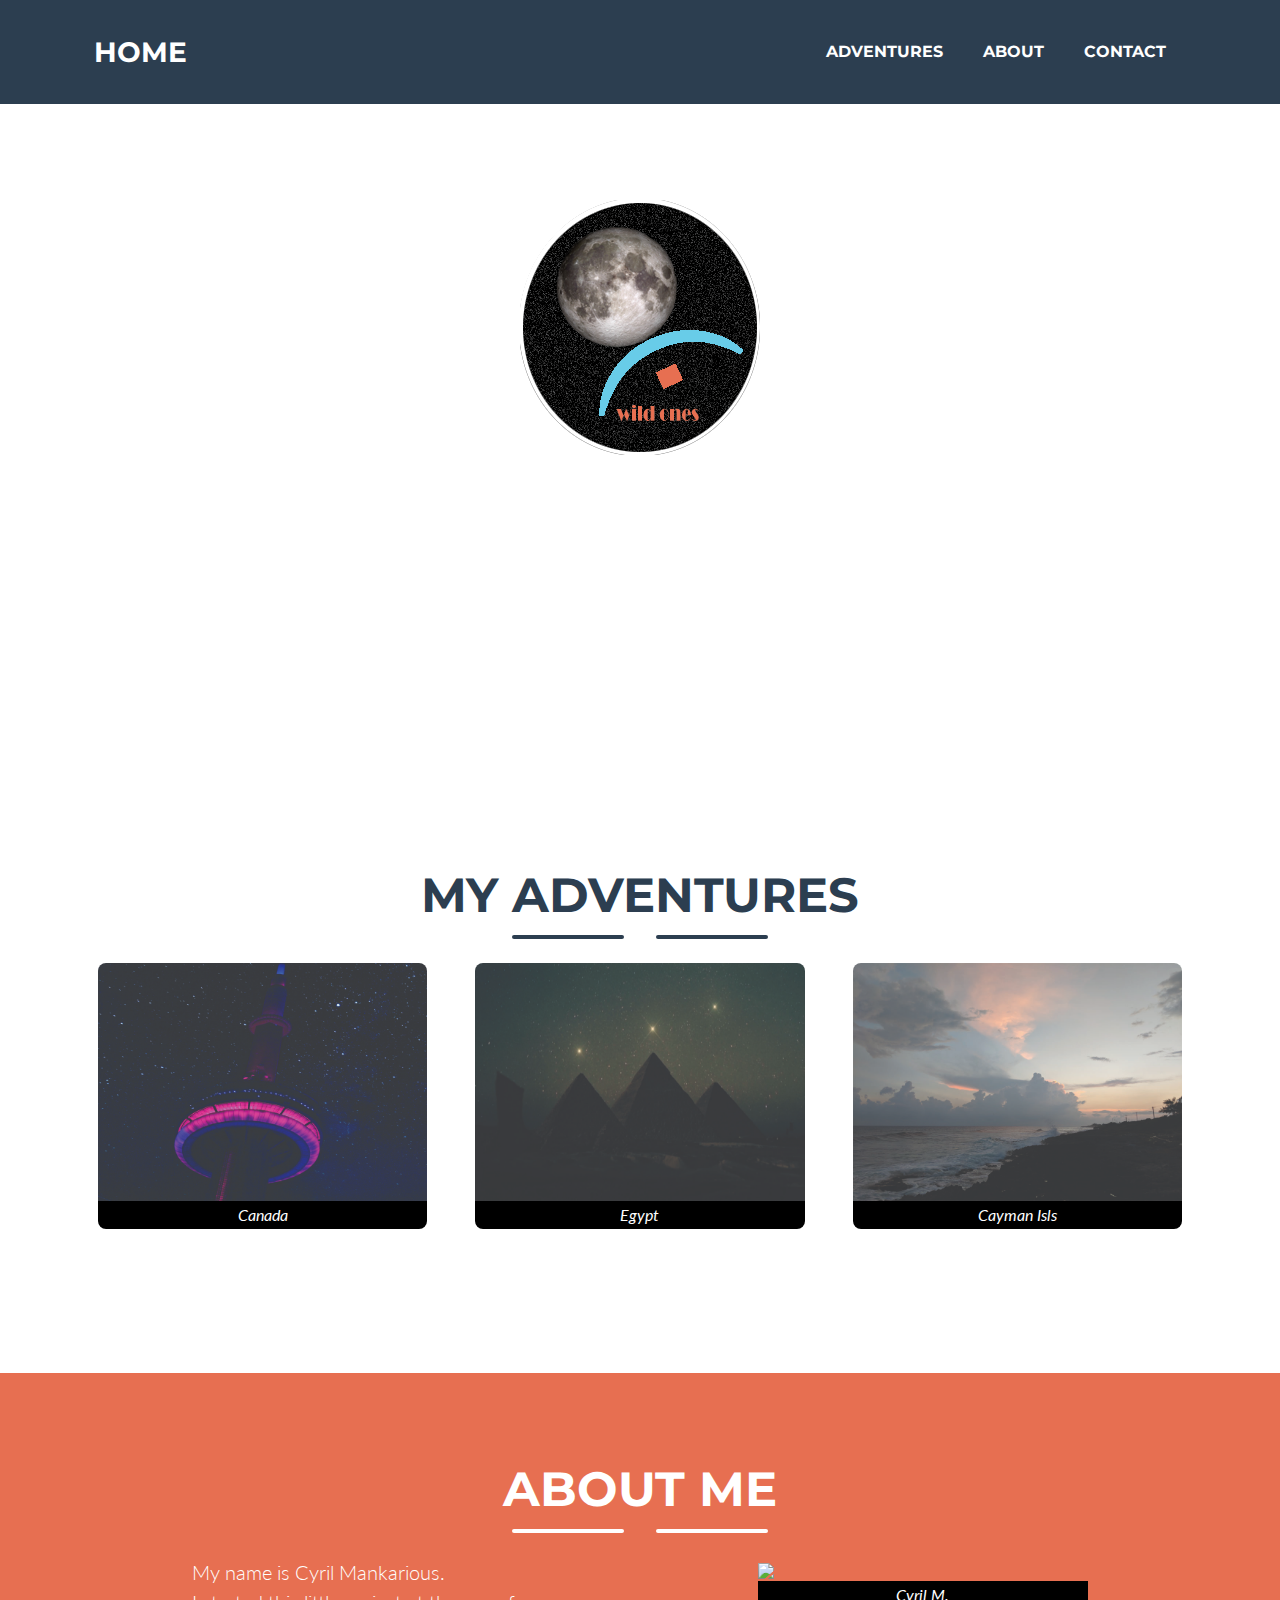
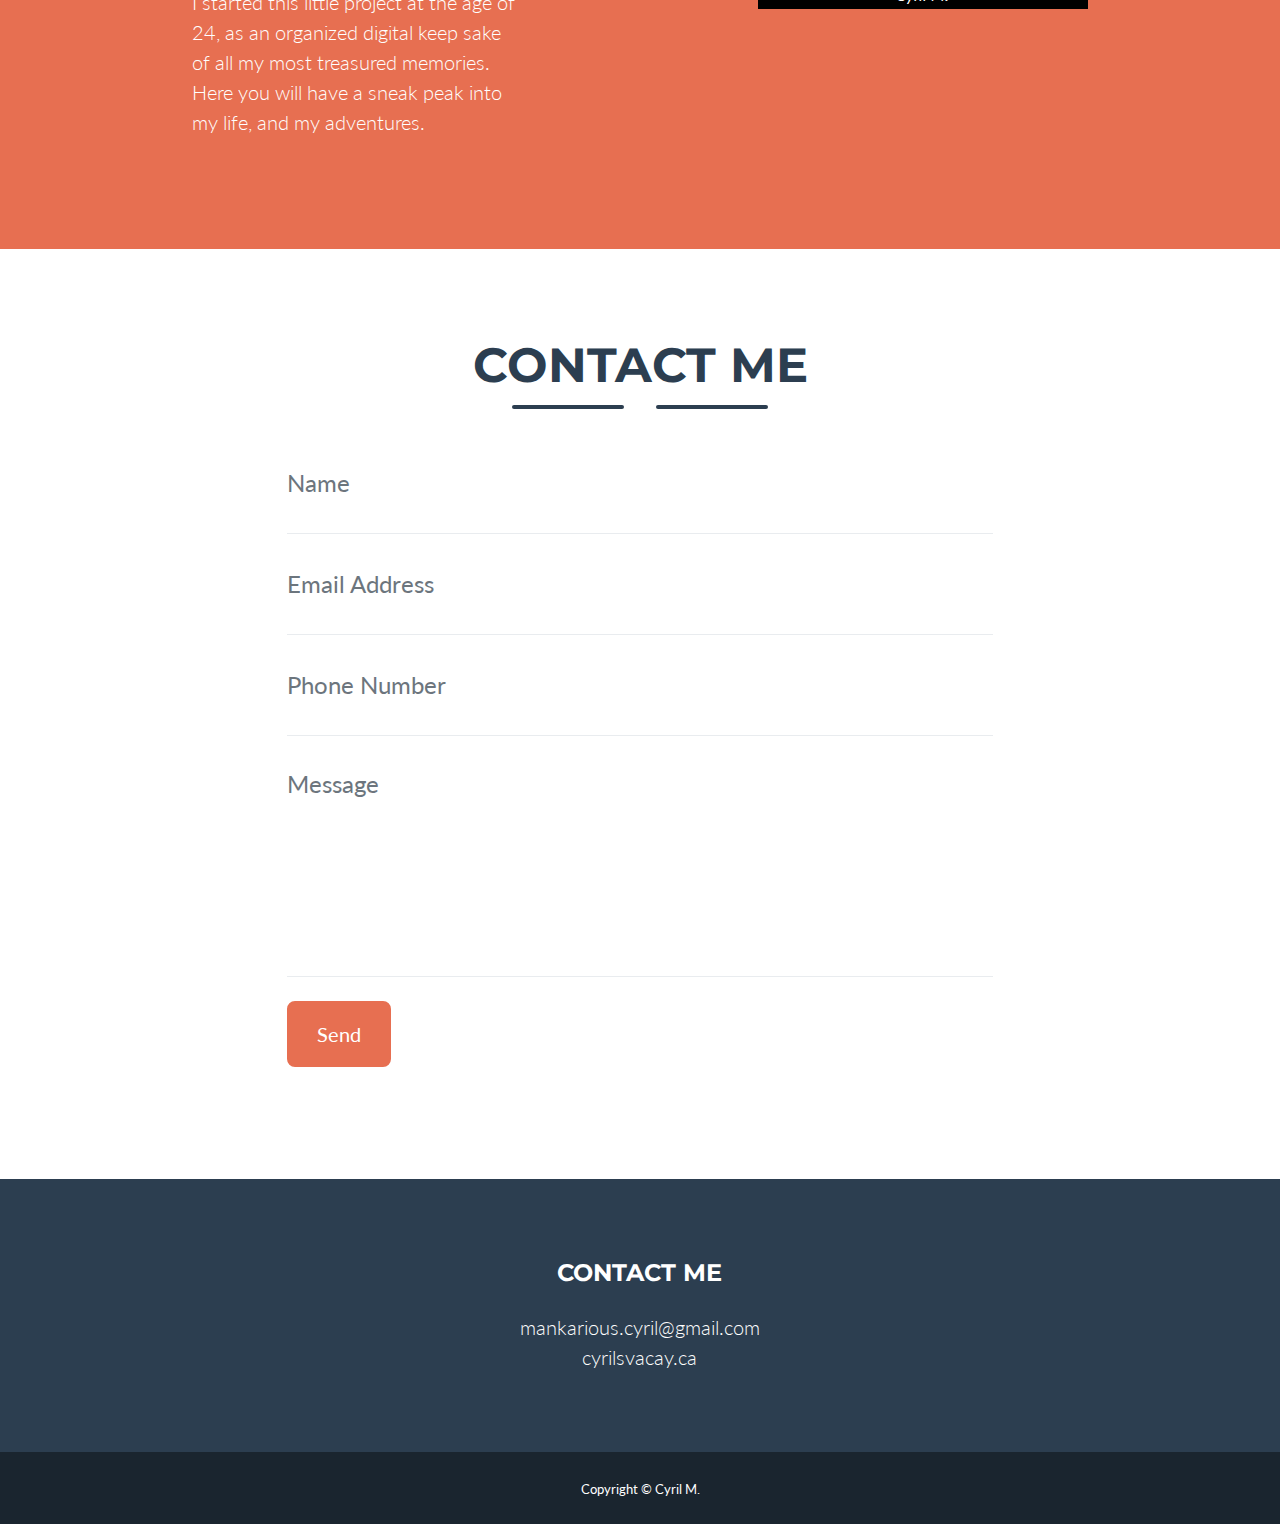
==== cyrils vacay2.0/index.html @ af103f7e "Add files via upload" ====
<!DOCTYPE html>
<html lang="en">
    <head>
        <meta charset="utf-8" />
        <meta name="viewport" content="width=device-width, initial-scale=1, shrink-to-fit=no" />
        <meta name="description" content="" />
        <meta name="author" content="" />
        <title>Cyrils Vacay</title>
        <!-- Favicon-->
        <link rel="icon" type="image/x-icon" href="assets/img/favicon.ico" />
        <!-- Font Awesome icons (free version)-->
        <script src="https://use.fontawesome.com/releases/v5.15.1/js/all.js" crossorigin="anonymous"></script>
        <!-- Google fonts-->
        <link href="https://fonts.googleapis.com/css?family=Montserrat:400,700" rel="stylesheet" type="text/css" />
        <link href="https://fonts.googleapis.com/css?family=Lato:400,700,400italic,700italic" rel="stylesheet" type="text/css" />
        <!-- Core theme CSS (includes Bootstrap)-->
        <link href="css/styles.css" rel="stylesheet" />
    </head>
    <body id="page-top">
        <!-- Navigation-->
        <nav class="navbar navbar-expand-lg bg-secondary text-uppercase fixed-top" id="mainNav">
            <div class="container">
                <a class="navbar-brand js-scroll-trigger" href="#page-top">Home</a>
                <button class="navbar-toggler navbar-toggler-right text-uppercase font-weight-bold bg-primary text-white rounded" type="button" data-toggle="collapse" data-target="#navbarResponsive" aria-controls="navbarResponsive" aria-expanded="false" aria-label="Toggle navigation">
                    Menu
                    <i class="fas fa-bars"></i>
                </button>
                <div class="collapse navbar-collapse" id="navbarResponsive">
                    <ul class="navbar-nav ml-auto">
                        <li class="nav-item mx-0 mx-lg-1"><a class="nav-link py-3 px-0 px-lg-3 rounded js-scroll-trigger" href="#portfolio">Adventures</a></li>
                        <li class="nav-item mx-0 mx-lg-1"><a class="nav-link py-3 px-0 px-lg-3 rounded js-scroll-trigger" href="#about">About</a></li>
                        <li class="nav-item mx-0 mx-lg-1"><a class="nav-link py-3 px-0 px-lg-3 rounded js-scroll-trigger" href="#contact">Contact</a></li>
                    </ul>
                </div>
            </div>
        </nav>
        <!-- Masthead-->
        <header class="masthead bg-main-primary text-white text-center">
            <div class="container d-flex align-items-center flex-column">
                <!-- Masthead Avatar Image-->
                <img class="masthead-avatar mb-5" src="assets/img/mastlogo.png" alt="" />
                <!-- Masthead Heading-->
                <h1 class="masthead-heading text-uppercase mb-0">Cyrils Adventures</h1>
                <p id="quote">A Life lived among the Stars </p>
                <!-- Icon Divider-->
                <div class="divider-custom divider-light">
                    <div class="divider-custom-line"></div>
                    <div class="divider-custom-icon"><i class="fas fa-star"></i></div>
                    <div class="divider-custom-line"></div>
                </div>
                <!-- Masthead Subheading-->
                <p class="masthead-subheading font-weight-light mb-0">Photographer - Web Designer - Pathfinder</p>
            </div>
        </header>
        <!-- Portfolio Section-->
        <section class="page-section portfolio" id="portfolio">
            <div class="container">
                <!-- Portfolio Section Heading-->
                <h2 class="page-section-heading text-center text-uppercase text-secondary mb-0">My Adventures</h2>
                <!-- Icon Divider-->
                <div class="divider-custom">
                    <div class="divider-custom-line"></div>
                    <div class="divider-custom-icon"><i class="fas fa-star"></i></div>
                    <div class="divider-custom-line"></div>
                </div>
                <!-- Portfolio Grid Items-->
                <div class="row justify-content-center">
                    <!-- Portfolio Item 1-->
                    <div class="col-md-6 col-lg-4 mb-5">
                        <div class="portfolio-item mx-auto" data-toggle="modal" data-target="#portfolioModal1">
                            <div class="portfolio-item-caption d-flex align-items-center justify-content-center h-100 w-100">
                                <div class="portfolio-item-caption-content text-center text-white"><i class="fas fa-plus fa-3x"></i></div>
                            </div>
                            <img class="img-fluid" src="assets/img/canada/torontostarseded.jpg" alt="" />
                                <figcaption id="homeadvs"> Canada</figcaption>
                        </div>
                    </div>
                    <!-- Portfolio Item 2-->
                    <div class="col-md-6 col-lg-4 mb-5">
                        <div class="portfolio-item mx-auto" data-toggle="modal" data-target="#portfolioModal2">
                            <div class="portfolio-item-caption d-flex align-items-center justify-content-center h-100 w-100">
                                <div class="portfolio-item-caption-content text-center text-white"><i class="fas fa-plus fa-3x"></i></div>
                            </div>
                            <img class="img-fluid" src="assets/img/egypt/egyptstarsed.png" alt="" />
                                <figcaption id="homeadvs"> Egypt</figcaption>
                        </div>
                    </div>
                    <!-- Portfolio Item 3-->
                    <div class="col-md-6 col-lg-4 mb-5">
                        <div class="portfolio-item mx-auto" data-toggle="modal" data-target="#portfolioModal3">
                            <div class="portfolio-item-caption d-flex align-items-center justify-content-center h-100 w-100">
                                <div class="portfolio-item-caption-content text-center text-white"><i class="fas fa-plus fa-3x"></i></div>
                            </div>
                            <img class="img-fluid" src="assets/img/cayman/sunset.jpg" alt="" />
                                <figcaption id="homeadvs"> Cayman Isls</figcaption>
                        </div>
                    </div>
                    
                </div>
            </div>
        </section>
        <!-- About Section-->
        <section class="page-section bg-primary text-white mb-0" id="about">
            <div class="container">
                <!-- About Section Heading-->
                <h2 class="page-section-heading text-center text-uppercase text-white">About Me</h2>
                <!-- Icon Divider-->
                <div class="divider-custom divider-light">
                    <div class="divider-custom-line"></div>
                    <div class="divider-custom-icon"><i class="fas fa-star"></i></div>
                    <div class="divider-custom-line"></div>
                </div>
                <!-- About Section Content-->
                <div class="row">
                    <div class="col-lg-4 ml-auto"><p class="lead">My name is Cyril Mankarious.<br> I started this little project at the age of 24, as an organized digital keep sake of all my most treasured memories. Here you will have a sneak peak into my life, and my adventures.</p></div>
                    <div class="col-lg-4 mr-auto"><img class="img-fluid" src="/assets/img/cyrilported.png"><figcaption id="homeadvs"> Cyril M.</figcaption>
                </div>
                <!-- About Section Button-->
                <div class="text-center mt-4">
                </div>
            </div>
        </section>
        <!-- Contact Section-->
        <section class="page-section" id="contact">
            <div class="container">
                <!-- Contact Section Heading-->
                <h2 class="page-section-heading text-center text-uppercase text-secondary mb-0">Contact Me</h2>
                <!-- Icon Divider-->
                <div class="divider-custom">
                    <div class="divider-custom-line"></div>
                    <div class="divider-custom-icon"><i class="fas fa-star"></i></div>
                    <div class="divider-custom-line"></div>
                </div>
                <!-- Contact Section Form-->
                <div class="row">
                    <div class="col-lg-8 mx-auto">
                        <!-- To configure the contact form email address, go to mail/contact_me.php and update the email address in the PHP file on line 19.-->
                        <form id="contactForm" name="sentMessage" novalidate="novalidate">
                            <div class="control-group">
                                <div class="form-group floating-label-form-group controls mb-0 pb-2">
                                    <label>Name</label>
                                    <input class="form-control" id="name" type="text" placeholder="Name" required="required" data-validation-required-message="Please enter your name." />
                                    <p class="help-block text-danger"></p>
                                </div>
                            </div>
                            <div class="control-group">
                                <div class="form-group floating-label-form-group controls mb-0 pb-2">
                                    <label>Email Address</label>
                                    <input class="form-control" id="email" type="email" placeholder="Email Address" required="required" data-validation-required-message="Please enter your email address." />
                                    <p class="help-block text-danger"></p>
                                </div>
                            </div>
                            <div class="control-group">
                                <div class="form-group floating-label-form-group controls mb-0 pb-2">
                                    <label>Phone Number</label>
                                    <input class="form-control" id="phone" type="tel" placeholder="Phone Number" required="required" data-validation-required-message="Please enter your phone number." />
                                    <p class="help-block text-danger"></p>
                                </div>
                            </div>
                            <div class="control-group">
                                <div class="form-group floating-label-form-group controls mb-0 pb-2">
                                    <label>Message</label>
                                    <textarea class="form-control" id="message" rows="5" placeholder="Message" required="required" data-validation-required-message="Please enter a message."></textarea>
                                    <p class="help-block text-danger"></p>
                                </div>
                            </div>
                            <br />
                            <div id="success"></div>
                            <div class="form-group"><button class="btn btn-primary btn-xl" id="sendMessageButton" type="submit">Send</button></div>
                        </form>
                    </div>
                </div>
            </div>
        </section>
        <!-- Footer-->
        <footer class="footer text-center">
            <div class="container">
                <div class="row">
                    <!-- Footer Location-->
                    <div class="col-lg-4 mb-5 mb-lg-0">
                        <h4 class="text-uppercase mb-4">Contact Me</h4>
                        <p class="lead mb-0">
                            mankarious.cyril@gmail.com
                            <br />
                            cyrilsvacay.ca
                        </p>
                    </div>
                    <!-- Footer About Text-->
                    
                </div>
            </div>
        </footer>
        <!-- Copyright Section-->
        <div class="copyright py-4 text-center text-white">
            <div class="container"><small>Copyright © Cyril M.</small></div>
        </div>
        <!-- Scroll to Top Button (Only visible on small and extra-small screen sizes)-->
        <div class="scroll-to-top d-lg-none position-fixed">
            <a class="js-scroll-trigger d-block text-center text-white rounded" href="#page-top"><i class="fa fa-chevron-up"></i></a>
        </div>
        <!-- Portfolio Modals-->
        <!-- Portfolio Modal 1-->
        <div class="portfolio-modal modal fade" id="portfolioModal1" tabindex="-1" role="dialog" aria-labelledby="portfolioModal1Label" aria-hidden="true">
            <div class="modal-dialog modal-xl" role="document">
                <div class="modal-content">
                    <button class="close" type="button" data-dismiss="modal" aria-label="Close">
                        <span aria-hidden="true"><i class="fas fa-times"></i></span>
                    </button>
                    <div class="modal-body text-center">
                        <div class="container">
                            <div class="row justify-content-center">
                                <div class="col-lg-8">
                                    <!-- Portfolio Modal - Title-->
                                    <h2 class="portfolio-modal-title text-secondary text-uppercase mb-0" id="portfolioModal1Label">Canada</h2>
                                    <!-- Icon Divider-->
                                    <div class="divider-custom">
                                        <div class="divider-custom-line"></div>
                                        <div class="divider-custom-icon"><i class="fas fa-star"></i></div>
                                        <div class="divider-custom-line"></div>
                                    </div>
                                    <!-- Portfolio Modal - Image-->
                                    <img class="img-fluid rounded mb-5" src="assets/img/canada/algon1waterfront.JPG" alt="" />
                                    <!-- Portfolio Modal - Text-->
                                    <p class="mb-5">Canada my home and Native land. Having immigrated to Canada at the age of 9, I quickly fell in love with all the natural wonders, from sprawling provincial parks, to some of the clearest fresh water on earth. Every year I sit back in awe of its never ending natural beauty.</p>
                                    <button class="btn btn-primary" data-dismiss="modal">
                                        <i class="fas fa-times fa-fw"></i>
                                        Close Window
                                    </button>
                                    <a class="btn btn-primary" href="canada.html">
                                        <i class="fas fa-download mr-2"></i> <!-- see more button picture-->
                                        See More
                                    </a>
                                </div>
                            </div>
                        </div>
                    </div>
                </div>
            </div>
        </div>
        <!-- Portfolio Modal 2-->
        <div class="portfolio-modal modal fade" id="portfolioModal2" tabindex="-1" role="dialog" aria-labelledby="portfolioModal2Label" aria-hidden="true">
            <div class="modal-dialog modal-xl" role="document">
                <div class="modal-content">
                    <button class="close" type="button" data-dismiss="modal" aria-label="Close">
                        <span aria-hidden="true"><i class="fas fa-times"></i></span>
                    </button>
                    <div class="modal-body text-center">
                        <div class="container">
                            <div class="row justify-content-center">
                                <div class="col-lg-8">
                                    <!-- Portfolio Modal - Title-->
                                    <h2 class="portfolio-modal-title text-secondary text-uppercase mb-0" id="portfolioModal2Label">Egypt</h2>
                                    <!-- Icon Divider-->
                                    <div class="divider-custom">
                                        <div class="divider-custom-line"></div>
                                        <div class="divider-custom-icon"><i class="fas fa-star"></i></div>
                                        <div class="divider-custom-line"></div>
                                    </div>
                                    <!-- Portfolio Modal - Image-->
                                    <img class="img-fluid rounded mb-5" src="assets/img/egypt/egyptsun.jpg" alt="" />
                                    <!-- Portfolio Modal - Text-->
                                    <p class="mb-5">Lorem ipsum dolor sit amet, consectetur adipisicing elit. Mollitia neque assumenda ipsam nihil, molestias magnam, recusandae quos quis inventore quisquam velit asperiores, vitae? Reprehenderit soluta, eos quod consequuntur itaque. Nam.</p>
                                    <button class="btn btn-primary" data-dismiss="modal">
                                        <i class="fas fa-times fa-fw"></i>
                                        Close Window
                                    </button>
                                    <a class="btn btn-primary" href="egypt.html">
                                        <i class="fas fa-download mr-2"></i> <!-- see more button picture-->
                                        See More
                                    </a>
                                </div>
                            </div>
                        </div>
                    </div>
                </div>
            </div>
        </div>
        <!-- Portfolio Modal 3-->
        <div class="portfolio-modal modal fade" id="portfolioModal3" tabindex="-1" role="dialog" aria-labelledby="portfolioModal3Label" aria-hidden="true">
            <div class="modal-dialog modal-xl" role="document">
                <div class="modal-content">
                    <button class="close" type="button" data-dismiss="modal" aria-label="Close">
                        <span aria-hidden="true"><i class="fas fa-times"></i></span>
                    </button>
                    <div class="modal-body text-center">
                        <div class="container">
                            <div class="row justify-content-center">
                                <div class="col-lg-8">
                                    <!-- Portfolio Modal - Title-->
                                    <h2 class="portfolio-modal-title text-secondary text-uppercase mb-0" id="portfolioModal3Label">Cayman Island</h2>
                                    <!-- Icon Divider-->
                                    <div class="divider-custom">
                                        <div class="divider-custom-line"></div>
                                        <div class="divider-custom-icon"><i class="fas fa-star"></i></div>
                                        <div class="divider-custom-line"></div>
                                    </div>
                                    <!-- Portfolio Modal - Image-->
                                    <img class="img-fluid rounded mb-5" src="assets/img/cayman/sunset.jpg" alt="" />
                                    <!-- Portfolio Modal - Text-->
                                    <p class="mb-5">Lorem ipsum dolor sit amet, consectetur adipisicing elit. Mollitia neque assumenda ipsam nihil, molestias magnam, recusandae quos quis inventore quisquam velit asperiores, vitae? Reprehenderit soluta, eos quod consequuntur itaque. Nam.</p>
                                    <button class="btn btn-primary" data-dismiss="modal">
                                        <i class="fas fa-times fa-fw"></i>
                                        Close Window
                                    </button>
                                </div>
                            </div>
                        </div>
                    </div>
                </div>
            </div>
        </div>
        <!-- Portfolio Modal 4-->
        <div class="portfolio-modal modal fade" id="portfolioModal4" tabindex="-1" role="dialog" aria-labelledby="portfolioModal4Label" aria-hidden="true">
            <div class="modal-dialog modal-xl" role="document">
                <div class="modal-content">
                    <button class="close" type="button" data-dismiss="modal" aria-label="Close">
                        <span aria-hidden="true"><i class="fas fa-times"></i></span>
                    </button>
                    <div class="modal-body text-center">
                        <div class="container">
                            <div class="row justify-content-center">
                                <div class="col-lg-8">
                                    <!-- Portfolio Modal - Title-->
                                    <h2 class="portfolio-modal-title text-secondary text-uppercase mb-0" id="portfolioModal4Label">Controller</h2>
                                    <!-- Icon Divider-->
                                    <div class="divider-custom">
                                        <div class="divider-custom-line"></div>
                                        <div class="divider-custom-icon"><i class="fas fa-star"></i></div>
                                        <div class="divider-custom-line"></div>
                                    </div>
                                    <!-- Portfolio Modal - Image-->
                                    <img class="img-fluid rounded mb-5" src="assets/img/portfolio/game.png" alt="" />
                                    <!-- Portfolio Modal - Text-->
                                    <p class="mb-5">Lorem ipsum dolor sit amet, consectetur adipisicing elit. Mollitia neque assumenda ipsam nihil, molestias magnam, recusandae quos quis inventore quisquam velit asperiores, vitae? Reprehenderit soluta, eos quod consequuntur itaque. Nam.</p>
                                    <button class="btn btn-primary" data-dismiss="modal">
                                        <i class="fas fa-times fa-fw"></i>
                                        Close Window
                                    </button>
                                </div>
                            </div>
                        </div>
                    </div>
                </div>
            </div>
        </div>
        <!-- Portfolio Modal 5-->
        <div class="portfolio-modal modal fade" id="portfolioModal5" tabindex="-1" role="dialog" aria-labelledby="portfolioModal5Label" aria-hidden="true">
            <div class="modal-dialog modal-xl" role="document">
                <div class="modal-content">
                    <button class="close" type="button" data-dismiss="modal" aria-label="Close">
                        <span aria-hidden="true"><i class="fas fa-times"></i></span>
                    </button>
                    <div class="modal-body text-center">
                        <div class="container">
                            <div class="row justify-content-center">
                                <div class="col-lg-8">
                                    <!-- Portfolio Modal - Title-->
                                    <h2 class="portfolio-modal-title text-secondary text-uppercase mb-0" id="portfolioModal5Label">Locked Safe</h2>
                                    <!-- Icon Divider-->
                                    <div class="divider-custom">
                                        <div class="divider-custom-line"></div>
                                        <div class="divider-custom-icon"><i class="fas fa-star"></i></div>
                                        <div class="divider-custom-line"></div>
                                    </div>
                                    <!-- Portfolio Modal - Image-->
                                    <img class="img-fluid rounded mb-5" src="assets/img/portfolio/safe.png" alt="" />
                                    <!-- Portfolio Modal - Text-->
                                    <p class="mb-5">Lorem ipsum dolor sit amet, consectetur adipisicing elit. Mollitia neque assumenda ipsam nihil, molestias magnam, recusandae quos quis inventore quisquam velit asperiores, vitae? Reprehenderit soluta, eos quod consequuntur itaque. Nam.</p>
                                    <button class="btn btn-primary" data-dismiss="modal">
                                        <i class="fas fa-times fa-fw"></i>
                                        Close Window
                                    </button>
                                </div>
                            </div>
                        </div>
                    </div>
                </div>
            </div>
        </div>
        <!-- Portfolio Modal 6-->
        <div class="portfolio-modal modal fade" id="portfolioModal6" tabindex="-1" role="dialog" aria-labelledby="portfolioModal6Label" aria-hidden="true">
            <div class="modal-dialog modal-xl" role="document">
                <div class="modal-content">
                    <button class="close" type="button" data-dismiss="modal" aria-label="Close">
                        <span aria-hidden="true"><i class="fas fa-times"></i></span>
                    </button>
                    <div class="modal-body text-center">
                        <div class="container">
                            <div class="row justify-content-center">
                                <div class="col-lg-8">
                                    <!-- Portfolio Modal - Title-->
                                    <h2 class="portfolio-modal-title text-secondary text-uppercase mb-0" id="portfolioModal6Label">Submarine</h2>
                                    <!-- Icon Divider-->
                                    <div class="divider-custom">
                                        <div class="divider-custom-line"></div>
                                        <div class="divider-custom-icon"><i class="fas fa-star"></i></div>
                                        <div class="divider-custom-line"></div>
                                    </div>
                                    <!-- Portfolio Modal - Image-->
                                    <img class="img-fluid rounded mb-5" src="assets/img/portfolio/submarine.png" alt="" />
                                    <!-- Portfolio Modal - Text-->
                                    <p class="mb-5">Lorem ipsum dolor sit amet, consectetur adipisicing elit. Mollitia neque assumenda ipsam nihil, molestias magnam, recusandae quos quis inventore quisquam velit asperiores, vitae? Reprehenderit soluta, eos quod consequuntur itaque. Nam.</p>
                                    <button class="btn btn-primary" data-dismiss="modal">
                                        <i class="fas fa-times fa-fw"></i>
                                        Close Window
                                    </button>
                                </div>
                            </div>
                        </div>
                    </div>
                </div>
            </div>
        </div>
        <!-- Bootstrap core JS-->
        <script src="https://cdnjs.cloudflare.com/ajax/libs/jquery/3.5.1/jquery.min.js"></script>
        <script src="https://cdn.jsdelivr.net/npm/bootstrap@4.5.3/dist/js/bootstrap.bundle.min.js"></script>
        <!-- Third party plugin JS-->
        <script src="https://cdnjs.cloudflare.com/ajax/libs/jquery-easing/1.4.1/jquery.easing.min.js"></script>
        <!-- Contact form JS-->
        <script src="assets/mail/jqBootstrapValidation.js"></script>
        <script src="assets/mail/contact_me.js"></script>
        <!-- Core theme JS-->
        <script src="js/scripts.js"></script>
    </body>
</html>
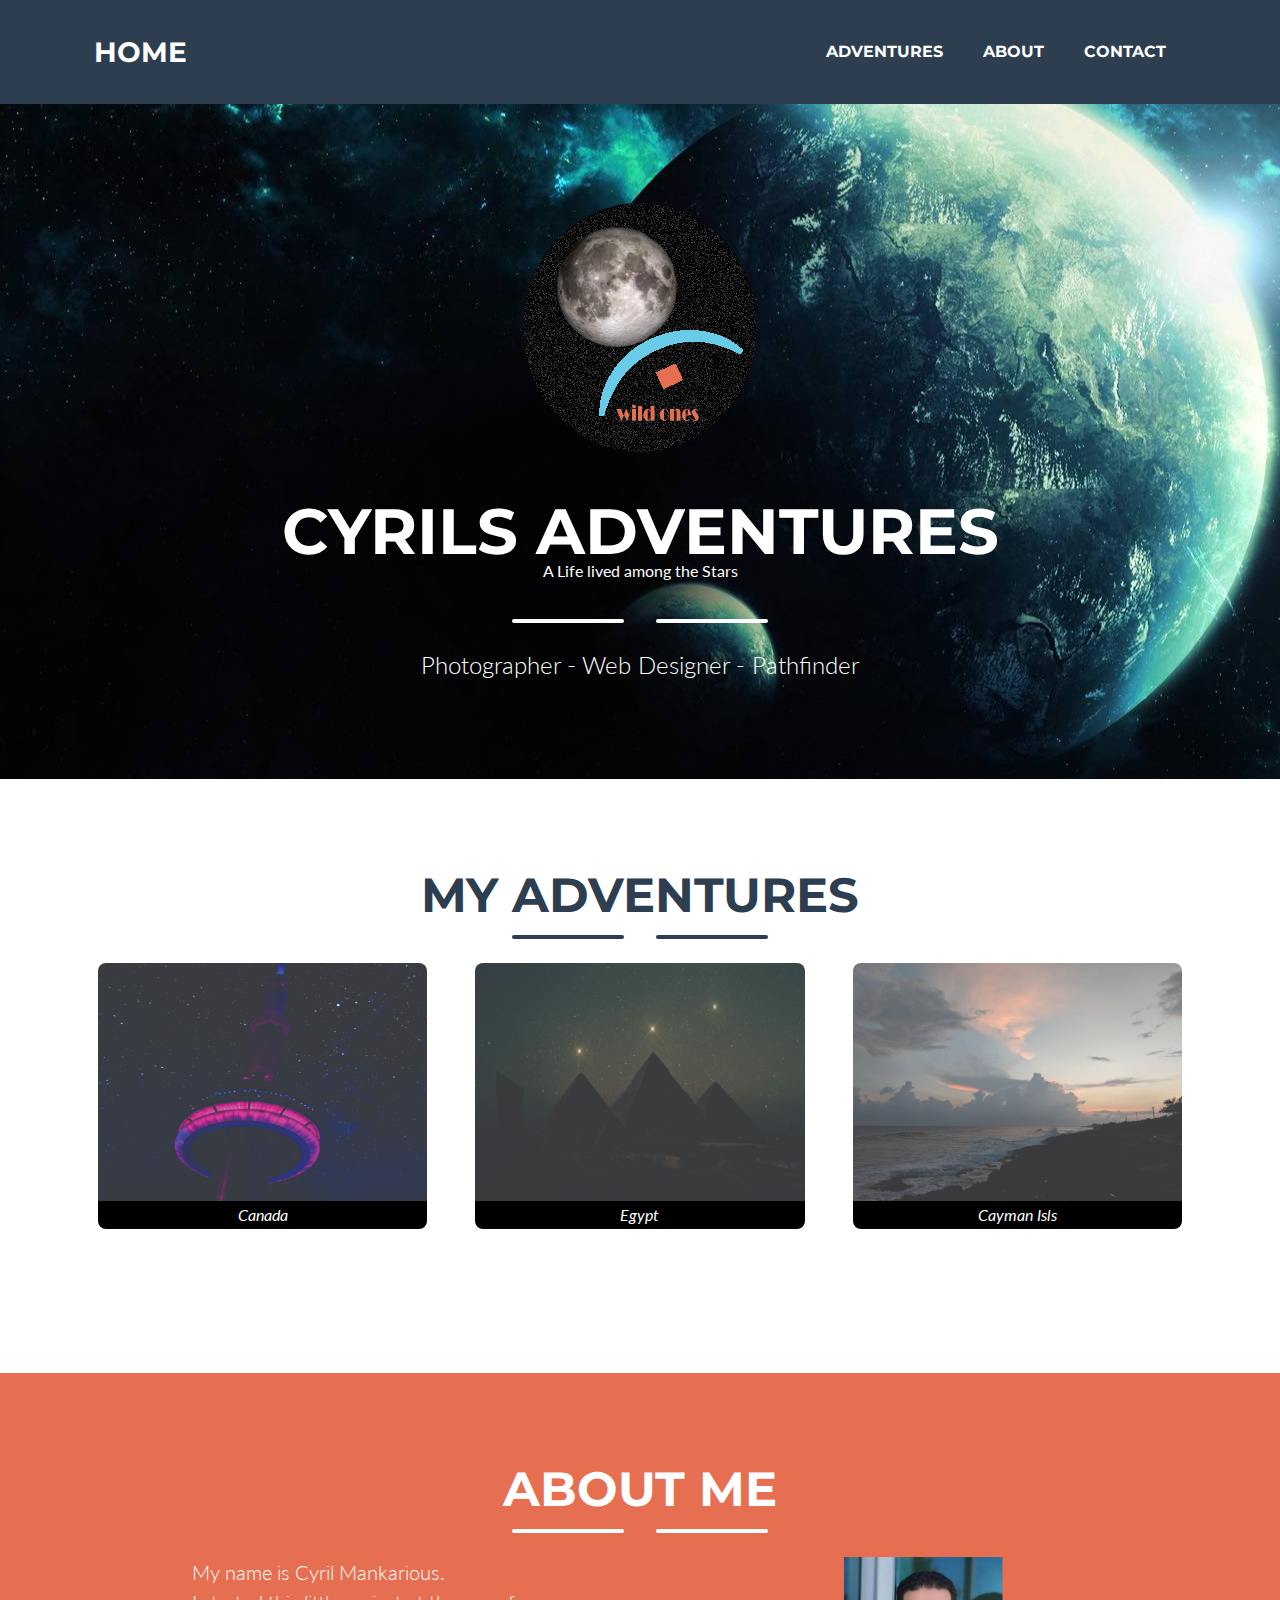
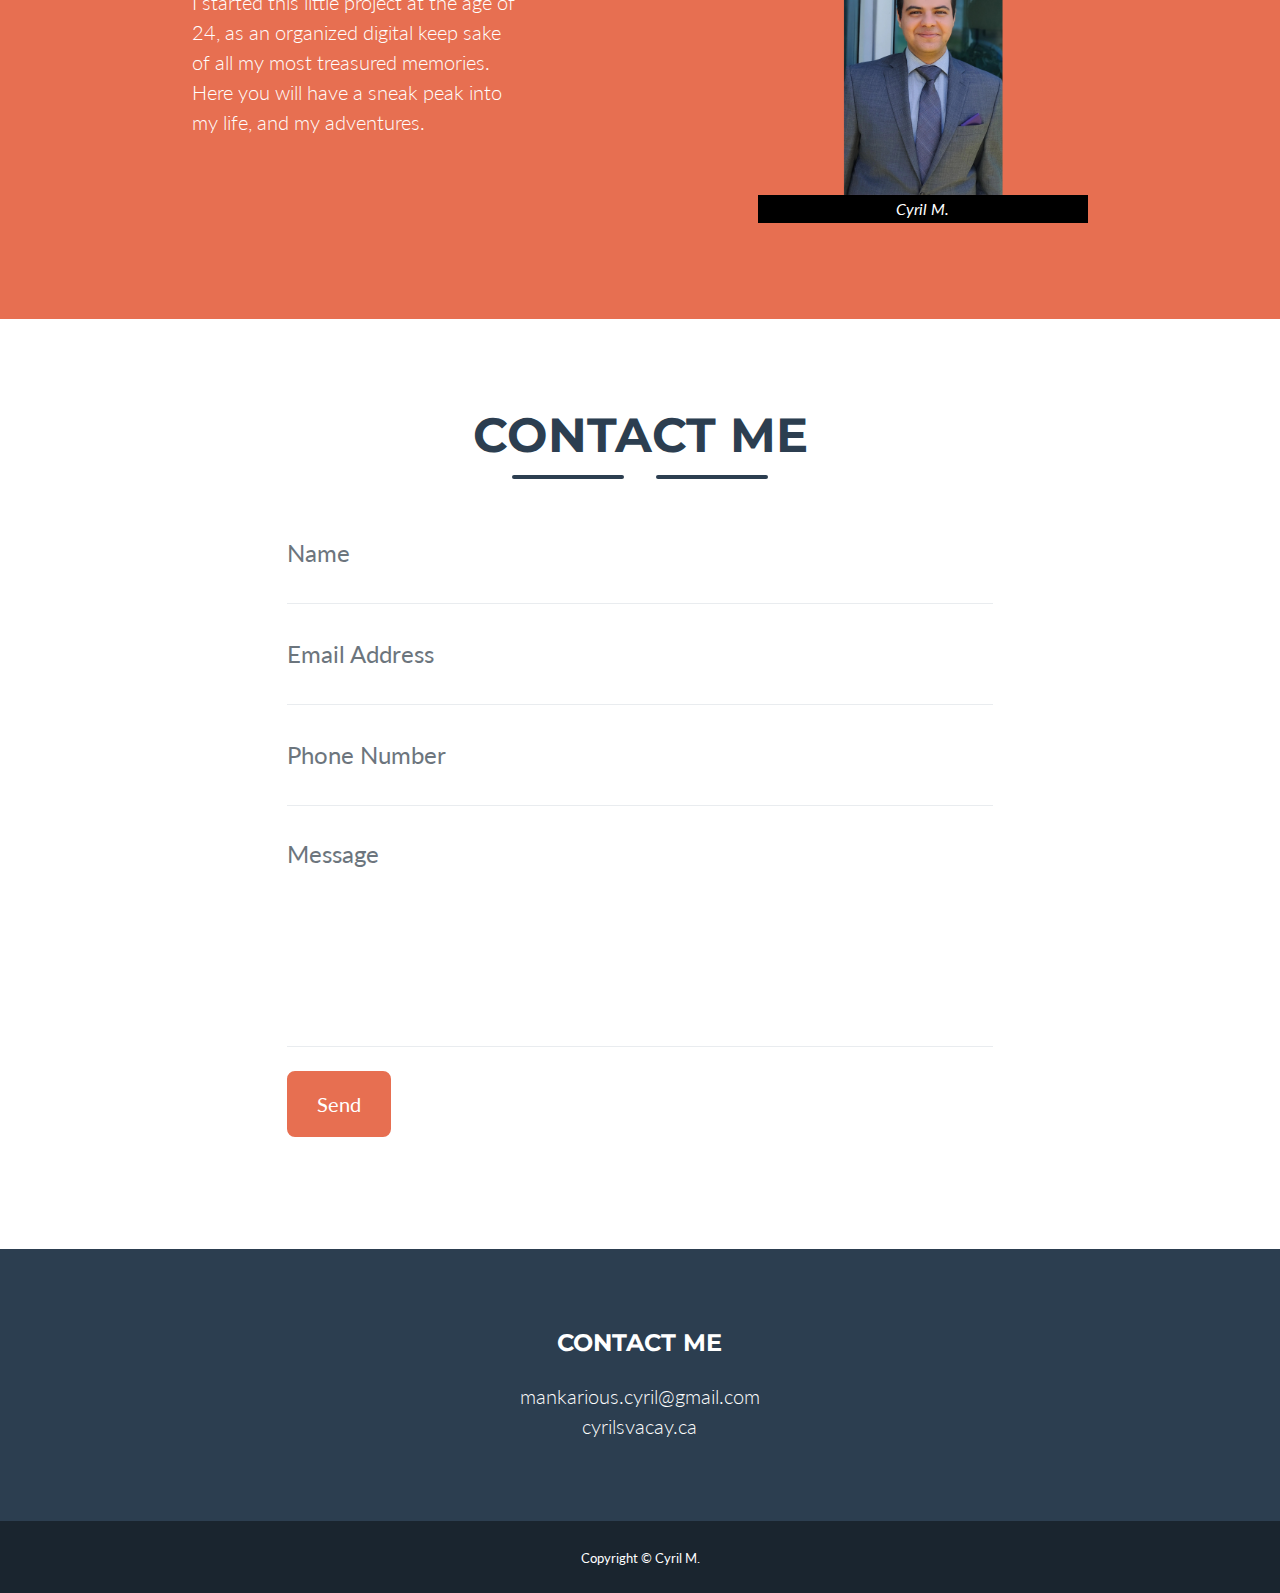
==== commit 8dc11cc2: "Update index.html" ====
--- a/cyrils vacay2.0/index.html
+++ b/cyrils vacay2.0/index.html
@@ -113,7 +113,7 @@
                 <!-- About Section Content-->
                 <div class="row">
                     <div class="col-lg-4 ml-auto"><p class="lead">My name is Cyril Mankarious.<br> I started this little project at the age of 24, as an organized digital keep sake of all my most treasured memories. Here you will have a sneak peak into my life, and my adventures.</p></div>
-                    <div class="col-lg-4 mr-auto"><img class="img-fluid" src="/assets/img/cyrilported.png"><figcaption id="homeadvs"> Cyril M.</figcaption>
+                    <div class="col-lg-4 mr-auto"><img class="img-fluid" src="/cyrils vacay2.0/assets/img/cyrilported.png"><figcaption id="homeadvs"> Cyril M.</figcaption>
                 </div>
                 <!-- About Section Button-->
                 <div class="text-center mt-4">
